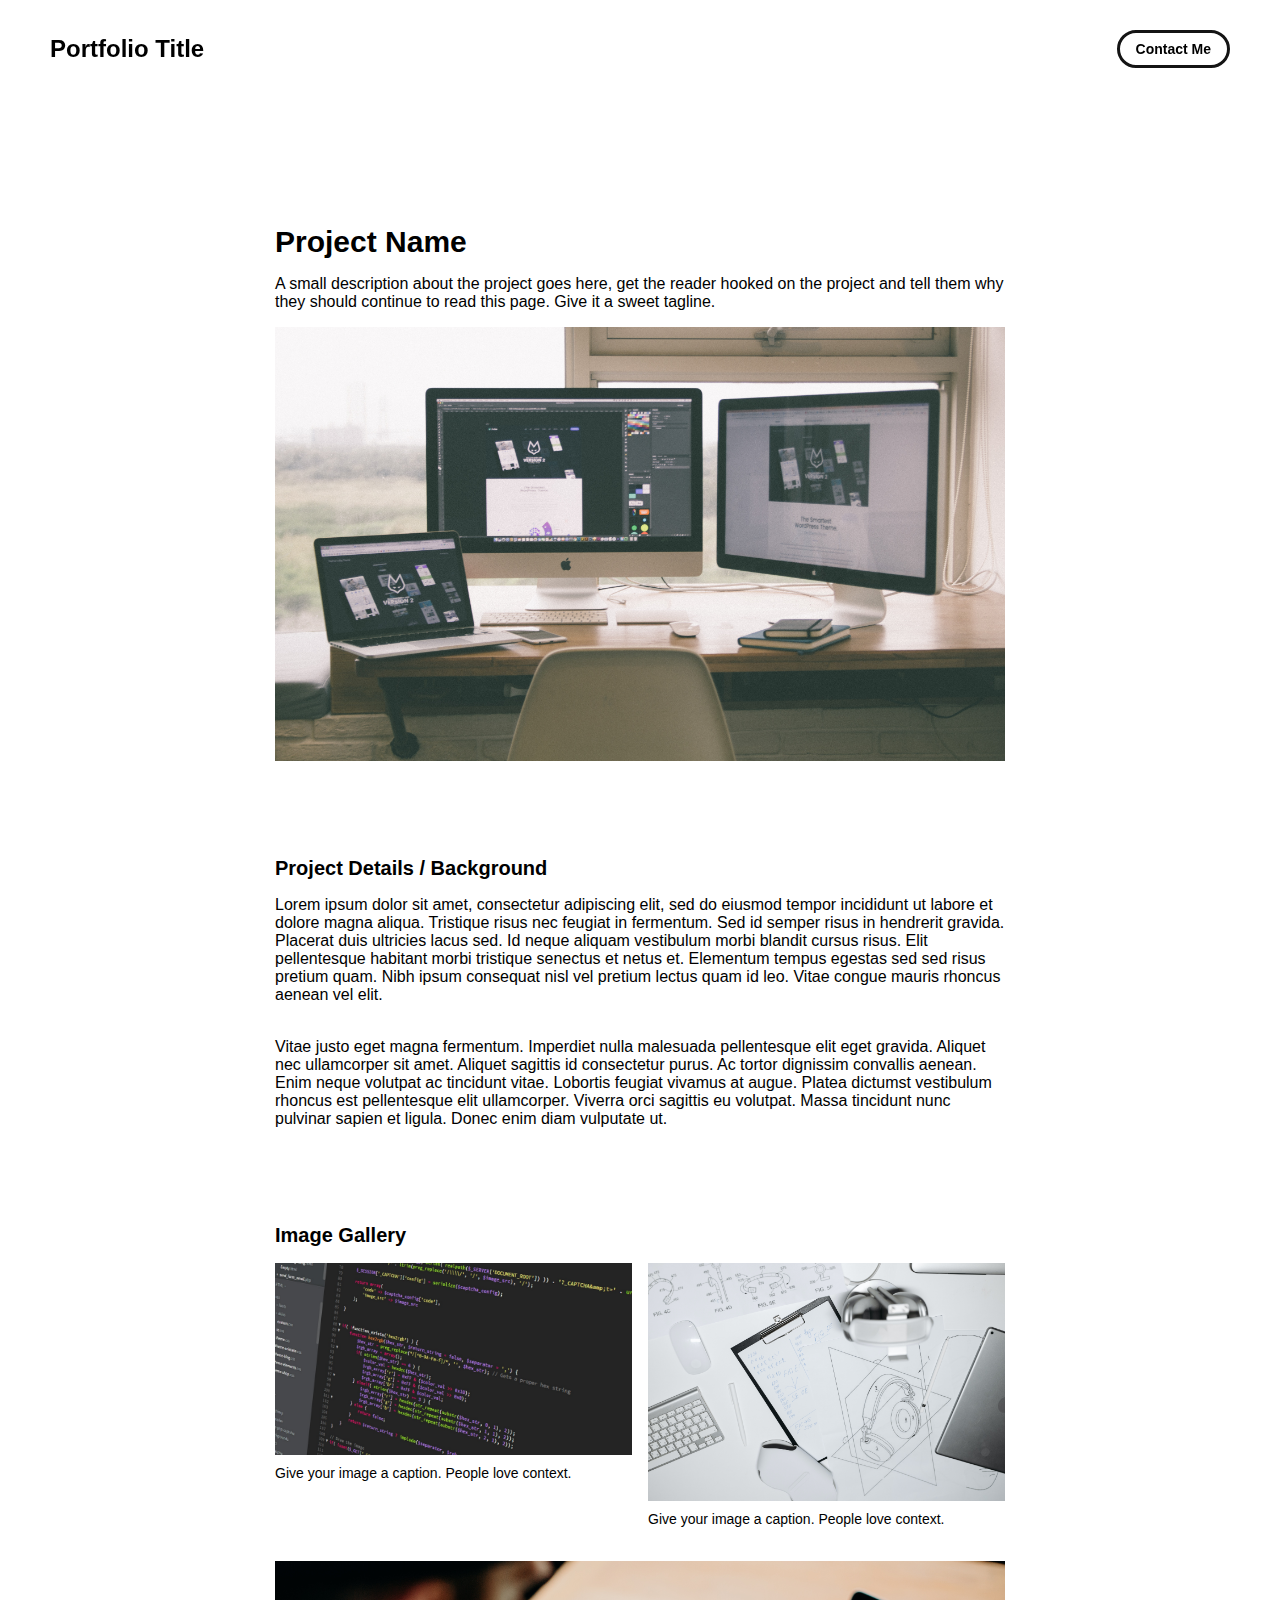
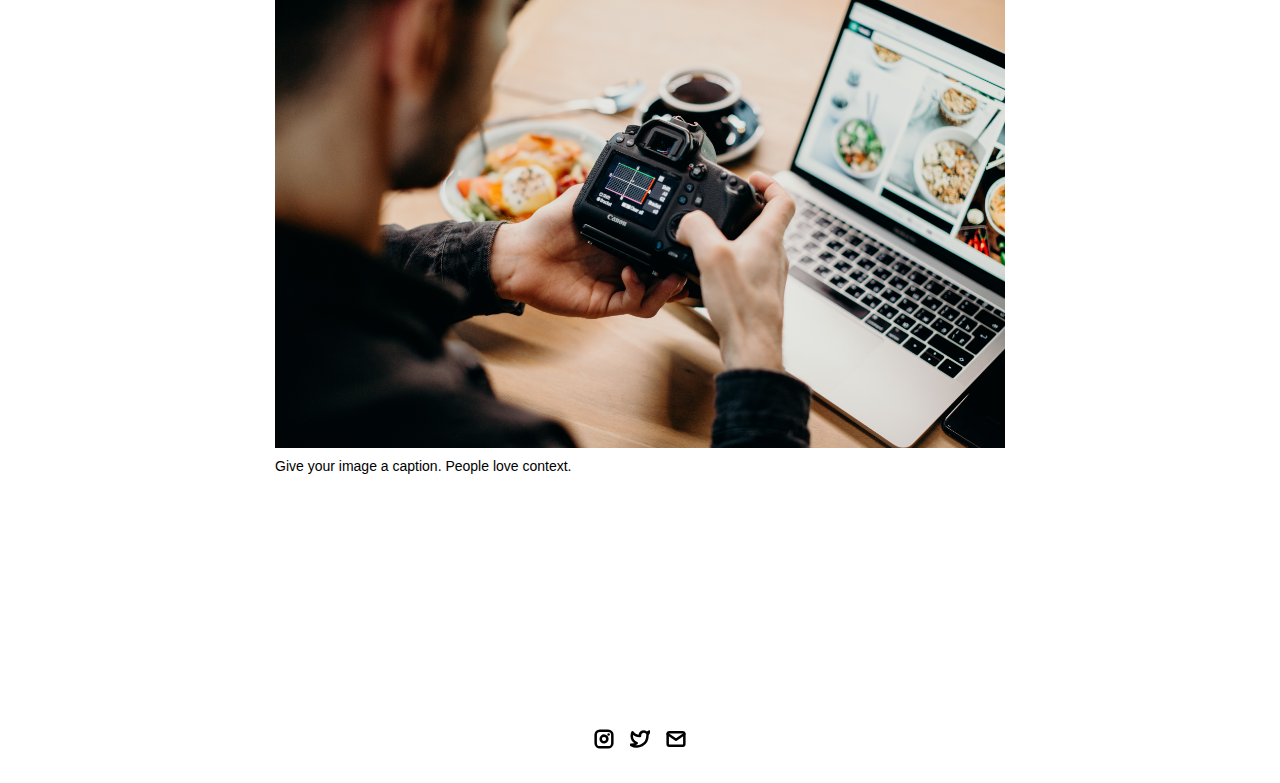
==== project-pages/project-template2.html @ 953c61aa "Create project-template2.html" ====
<!-- 
  IMPORTANT! 
  
  Keep this file unchanged to use as a template for all future project pages. 

  For every new project you add to your portfolio, make a copy of this file in the
  'project-pages' folder with a name related to the project.
-->


<!DOCTYPE html>
<html lang="en">
	<head>
		<meta charset="utf-8">
    <!-- 
      TODO

      Upload your Unemployable (or whatever photo you like) to the assets/images folder
      and change the name of the image below to match the uploaded one

      Change the title in the <title> tag to whatever you would like the title of your portfolio to be

      This should be the same across all pages.
     -->
     <link rel="icon" href="../assets/images/1311.png" />
     <title>Unemployables Portfolio</title>
    <meta name="description" content="A portfolio template for the Unemployables community.">
    <meta name="viewport" content="width=device-width, initial-scale=1" />

		<link rel="stylesheet" href="../css/layout.css">
    <link rel="stylesheet" href="../css/typography.css">
    <link rel="stylesheet" href="../css/utilities.css">

		<script defer src="../js/script.js"></script>
	</head>
	<body>
    <!-- NAVBAR -->
    <div class="navbar">
      <a class="nav-title-link" href="../index.html">
        <!-- 
          TODO - Change the "Portfolio Title" to whatever you want displayed in the top left

          (this should be the same across all pages)
         -->
        <span class="nav-title">Portfolio Title</span>
        <!-- 
          TODO - Change the email after 'mailto:' to your email address for contact 
        
          (this should be the same across all pages)
        -->
        <a class="button" href="mailto:whitevans.eth@gmail.com">
          <span class="button-text">Contact Me</span>
        </a>
      </a>
    </div>

    <!-- MAIN PAGE CONTENT -->
    <div id="main-content">

      <!-- PROJECT HEADER -->
      <div id="project-header">
          <!-- 
            TODO

            - Change the 'main-title' text to the name of your project
            - Change the 'body-text' text to a short and sweet description of your project (maybe the same as the one on the project card)
            - Change "desktop.jpeg" to the image filename you uploaded in the assets/images folder.
          -->
        <div class="main-title">Project Name</div>
        <div class="body-text">A small description about the project goes here, get the reader hooked on the project and tell them why they should continue to read this page. Give it a sweet tagline.</div>
        <image class="project-header-image" src="../assets/images/desktop.jpeg">
      </div>

      <!-- PROJECT DETAILS -->
      <!-- 
        TODO

        - Change the 'subheader-text' to whatever header you want for project details
        - Add paragraphs using the <div class="body-text"></div> elements in the "project-details-content"
      -->
      <div id="project-details">
        <div class="subheader-text">Project Details / Background</div>
        <div class="project-details-content">
          <div class="body-text">Lorem ipsum dolor sit amet, consectetur adipiscing elit, sed do eiusmod tempor incididunt ut labore et dolore magna aliqua. Tristique risus nec feugiat in fermentum. Sed id semper risus in hendrerit gravida. Placerat duis ultricies lacus sed. Id neque aliquam vestibulum morbi blandit cursus risus. Elit pellentesque habitant morbi tristique senectus et netus et. Elementum tempus egestas sed sed risus pretium quam. Nibh ipsum consequat nisl vel pretium lectus quam id leo. Vitae congue mauris rhoncus aenean vel elit.</div>
          <div class="body-text">Vitae justo eget magna fermentum. Imperdiet nulla malesuada pellentesque elit eget gravida. Aliquet nec ullamcorper sit amet. Aliquet sagittis id consectetur purus. Ac tortor dignissim convallis aenean. Enim neque volutpat ac tincidunt vitae. Lobortis feugiat vivamus at augue. Platea dictumst vestibulum rhoncus est pellentesque elit ullamcorper. Viverra orci sagittis eu volutpat. Massa tincidunt nunc pulvinar sapien et ligula. Donec enim diam vulputate ut.</div>
        </div>
      </div>

      <!-- IMAGE GALLERY -->
      <div id="project-gallery">
        <!-- TODO - Change the 'subheader-text' to whatever you want the Gallery section header to say -->
        <div class="subheader-text">Image Gallery</div>
        <div class="project-gallery-content">
            <!-- 
              TODO

              This is where the images in the gallery live. Here's a simple gallery image for you to copy:

              Full Width Image:

                <div class="gallery-image-container">
                  <img src="../assets/images/IMAGE_NAME" class="gallery-image">
                  <span class="image-caption">IMAGE_CAPTION</span>
                </div>

              Half Width Image: 

                <div class="gallery-image-container half-width">
                  <img src="../assets/images/IMAGE_NAME" class="gallery-image">
                  <span class="image-caption">IMAGE_CAPTION</span>
                </div>

              - To add an image to the this area, copy one of the above, paste it below this comment, and change the following:
                  - IMAGE_NAME: the name of the image file in assets/images
                  - IMAGE_CAPTION: to the caption of the image
            -->
            <div class="gallery-image-container half-width">
              <img src="../assets/images/code.jpeg" class="gallery-image">
              <span class="image-caption">Give your image a caption. People love context.</span>
            </div>
            <div class="gallery-image-container half-width">
              <img src="../assets/images/sketchbook.jpeg" class="gallery-image">
              <span class="image-caption">Give your image a caption. People love context.</span>
            </div>
            <div class="gallery-image-container">
              <img src="../assets/images/camera.jpeg" class="gallery-image">
              <span class="image-caption">Give your image a caption. People love context.</span>
            </div>
        </div>
      </div>
    </div>

    <!-- FOOTER -->
    <div id="footer">
      <!-- 
        TODO - Change href to your Instagram account (can also delete entire "a" element if no Instagram) 

        This should be the same across all pages.
      -->
      <a class="icon-link" target="_blank" href="https://twitter.com/whitevans_eth">
        <image src="../assets/icons/instagram.svg" class="footer-icon"/>
      </a>
      <!-- 
        TODO - Change href to your Twitter account (can also delete entire "a" element if no Twitter) 
      
        This should be the same across all pages.
      -->
      <a class="icon-link" target="_blank" href="https://twitter.com/whitevans_eth">
        <image src="../assets/icons/twitter.svg" class="footer-icon"/>
      </a>
      <!-- 
        TODO - Change the email after "mailto" to your contact email 
      
        This should be the same across all pages.
      -->
      <a class="icon-link" href="mailto:whitevans.eth@gmail.com">
        <image src="../assets/icons/mail.svg" class="footer-icon"/>
      </a>
    </div>

	</body>
</html>
---- css/layout.css ----
* {
  box-sizing: border-box;
}

html {
  text-size-adjust: none;
  -webkit-text-size-adjust: none;
  -moz-text-size-adjust: none;
  -ms-text-size-adjust: none;
}

body {
  margin: 0;
  -webkit-font-smoothing: antialiased;
  -moz-osx-font-smoothing: grayscale;
}


/* Main Page Layout */

#main-content {
  margin: 225px 425px;
  display: flex;
  flex-direction: column;
  gap: 96px;
}

/* Portfolio Header */

#portfolio-header {
  display: flex;
  gap: 20px;
  align-items: center;
}

#portfolio-header-image-container {
  display: flex;
  flex-direction: column;
  gap: 10px;
  flex-basis: 50%;
}

.portfolio-header-image {
  width: 100%;
  height: auto;
}

#portfolio-header-text-container {
  display: flex;
  flex-direction: column;
  gap: 34px;
  flex-basis: 50%;
}

/* About Section */

#about-section {
  display: flex;
  flex-direction: column;
  gap: 16px;
}

.about-section-content {
  display: flex;
  flex-direction: column;
  gap: 34px;
}

/* Project Section */

#my-work-section {
  display: flex;
  flex-direction: column;
  gap: 16px;
}

.projects-container {
  display: flex;
  gap: 34px 16px;
  flex-wrap: wrap;
}

    /* Project Cards */

    .project-card {
      max-width: calc((100% - 32px) / 3);
      display: flex;
      flex-direction: column;
      gap: 34px;
    }

    .project-card-text-container {
      flex-direction: column;
      display: flex;
      gap: 16px
    }

    .project-image {
      width: 100%;
      height: 200px;
      object-fit: cover;
      object-position: center;
    }




/* Project Pages */

#project-header {
  display: flex;
  flex-direction: column;
  gap: 16px;
}

.project-header-image {
  width: 100%;
  height: auto;
}

#project-details {
  display: flex;
  flex-direction: column;
  gap: 16px;
}

.project-details-content {
  display: flex;
  flex-direction: column;
  gap: 34px;
}

    /* Project Gallery */

    #project-gallery {
      display: flex;
      flex-direction: column;
      gap: 16px;
    }

    .project-gallery-content {
      display: flex;
      flex-wrap: wrap;
      gap: 34px 16px;
    }

    .gallery-image-container {
      width: 100%;
      display: flex;
      flex-direction: column;
      gap: 10px;
    }

    .gallery-image-container.half-width {
      width: calc((100% - 16px) / 2);
    }

    .gallery-image {
      width: 100%;
      height: auto;
    }


/* Extra Extra large devices (large laptops and desktops, 1200px and below) */
@media only screen and (max-width: 1600px) {
  #main-content {
    margin: 225px 275px;
  }
}

/* Extra large devices (large laptops and desktops, 1200px and below) */
@media only screen and (max-width: 1200px) {
  #main-content {
    margin: 225px 175px;
  }
}

/* Large devices (laptops/desktops, 1000px and below) */
@media only screen and (max-width: 1000px) {
  #main-content {
    margin: 225px 75px;
  }
}

/* Small devices (portrait tablets and large phones, 800px and below) */
@media only screen and (max-width: 800px) {
  #main-content {
    margin: 150px 50px;
  }

  #portfolio-header {
    flex-direction: column;
  }

  .project-card {
    max-width: calc((100% - 16px) / 2);
  }
}

/* Small devices (portrait tablets and large phones, 600px and below) */
@media only screen and (max-width: 600px) {
  #main-content {
    margin: 125px 20px;
  }

  .project-card {
    max-width: 100%;
  }
}
---- css/typography.css ----
body {
  font-family: "Helvetica Neue", Helvetica, Arial, sans-serif;
}

.nav-title {
  font-weight: 700;
  font-size: 24px;
}

.button-text {
  font-size: 14px;
  font-weight: 700;
}

.image-caption {
  font-size: 14px;
  font-weight: 500;
}

.main-title {
  font-size: 30px;
  font-weight: 700;
}

.subheader-text {
  font-size: 20px;
  font-weight: 700;
}

.body-text {
  font-size: 16px;
  font-weight: 500;
}

.project-card-text {
  overflow: hidden;
  text-overflow: ellipsis;
  display: -webkit-box;
  -webkit-line-clamp: 4;
  -webkit-box-orient: vertical;
}

.project-title {
  overflow: hidden;
  text-overflow: ellipsis;
  display: -webkit-box;
  -webkit-line-clamp: 1;
  -webkit-box-orient: vertical;
}
---- css/utilities.css ----
/* Icons */

.right-arrow-icon {
  width: 16px;
  height: 16px;
  margin-top: 1px;
}

.footer-icon {
  width: 20px;
  height: 20px;
}

a.icon-link {
  transition: transform 200ms ease-in-out;
}

a.icon-link:hover {
  cursor: pointer;
  stroke-width: 5;
  margin: 0;
  transform: rotate(15deg);
}


/* Navbar Styling */

.navbar {
  width: 100%;
  padding: 30px 50px;
  display: flex;
  justify-content: space-between;
  align-items: center;
  position: fixed;
  top: 0;
  left: 0;
}

.nav-title-link {
  color: black;
  text-decoration: none;
}

.nav-title-link:hover {
  text-decoration: underline;
}

/* Small devices (portrait tablets and large phones, 800px and below) */
@media only screen and (max-width: 800px) {
  .navbar {
    padding: 20px 20px;
    background-color: white
  }
}


/* Button Styling */

a.button {
  padding: 8px 16px;
  border: 3px solid #141414;
  border-radius: 50px;
  color: black;
  text-decoration: none;
  width: fit-content;
  display: flex;
  gap: 5px;
  align-items: center;
}

a.button:hover {
  text-decoration: underline;
  text-decoration-thickness: 2px;
  cursor: pointer;
}


/* Footer Styling */

#footer {
  width: 100%;
  display: flex;
  padding: 30px 50px;
  justify-content: center;
  align-items: center;
  gap: 16px;
}

/* Link Styling */
a.no-underline {
  text-decoration: none;
  color: black
}

a.no-underline:hover {
  text-decoration: underline;
  cursor: pointer;
}

/* Small devices (portrait tablets and large phones, 800px and below) */
@media only screen and (max-width: 800px) {
  #footer {
    padding: 20px 20px;
  }
}
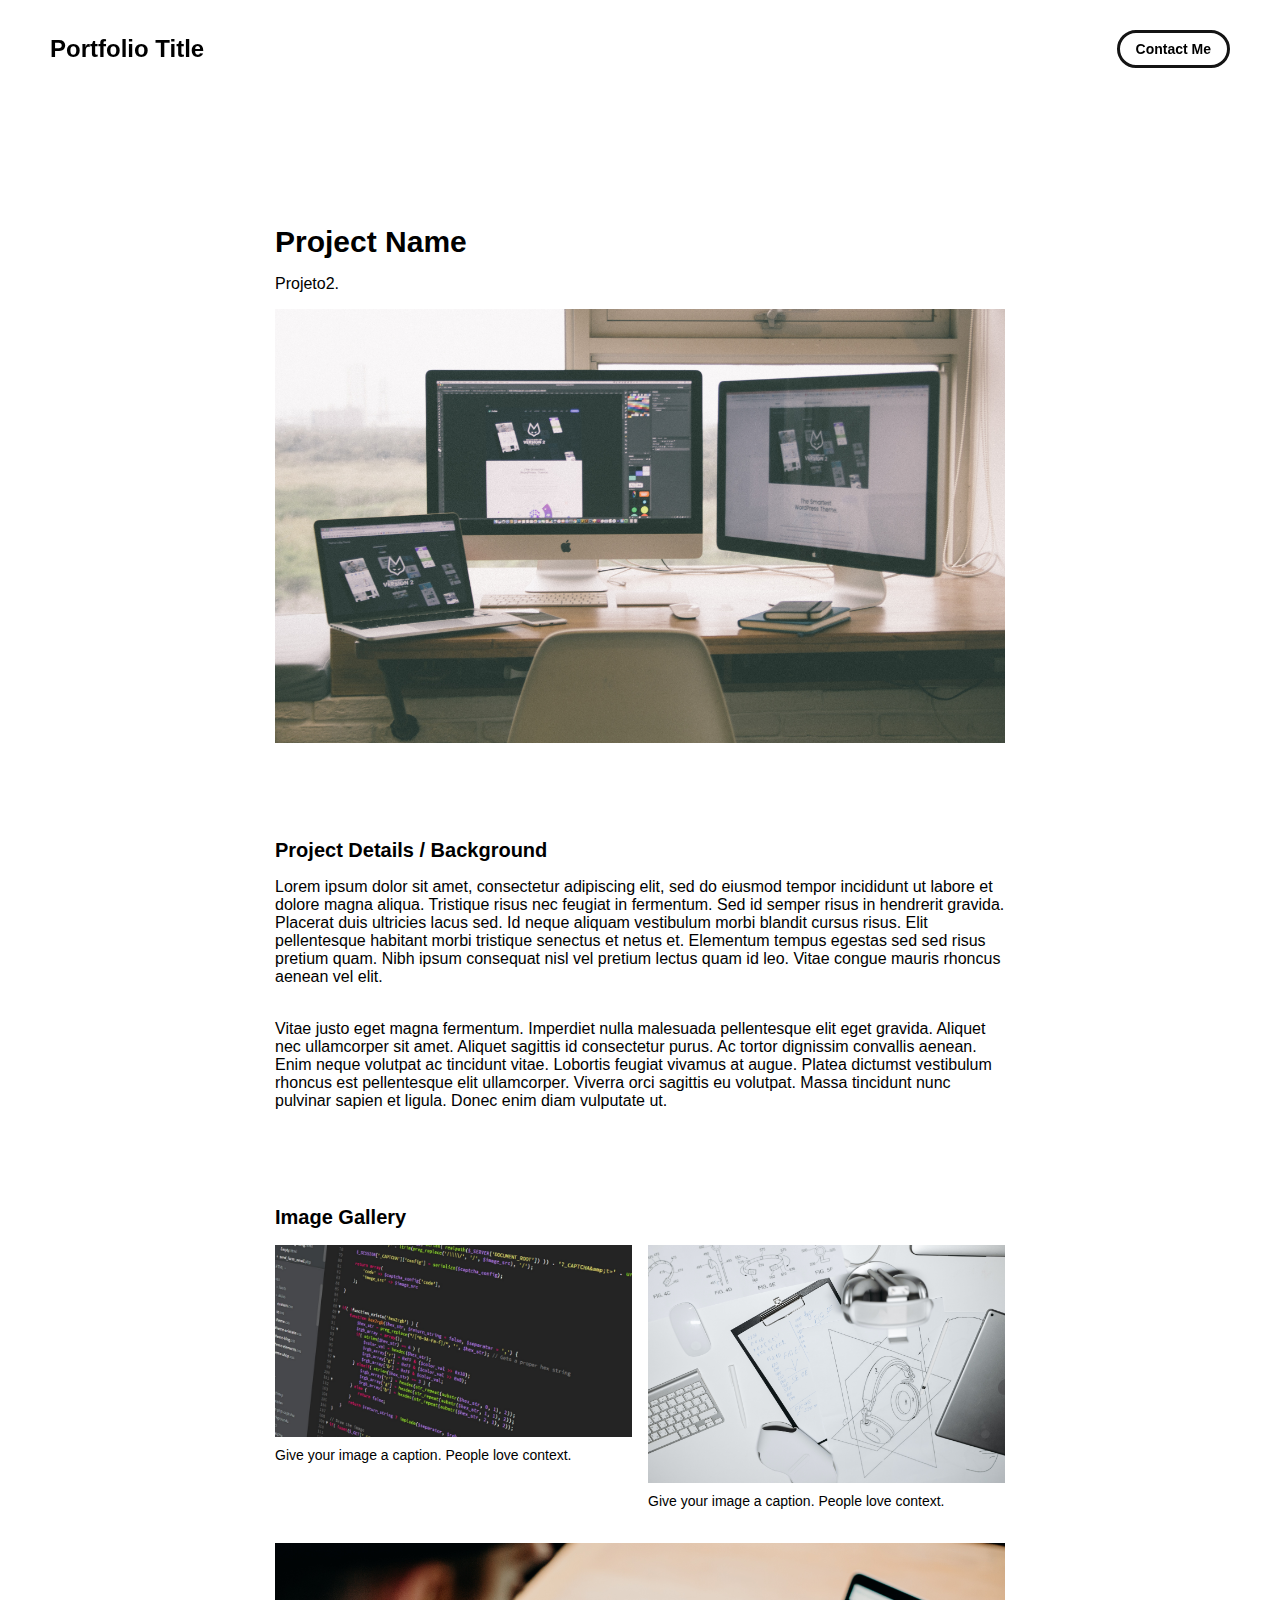
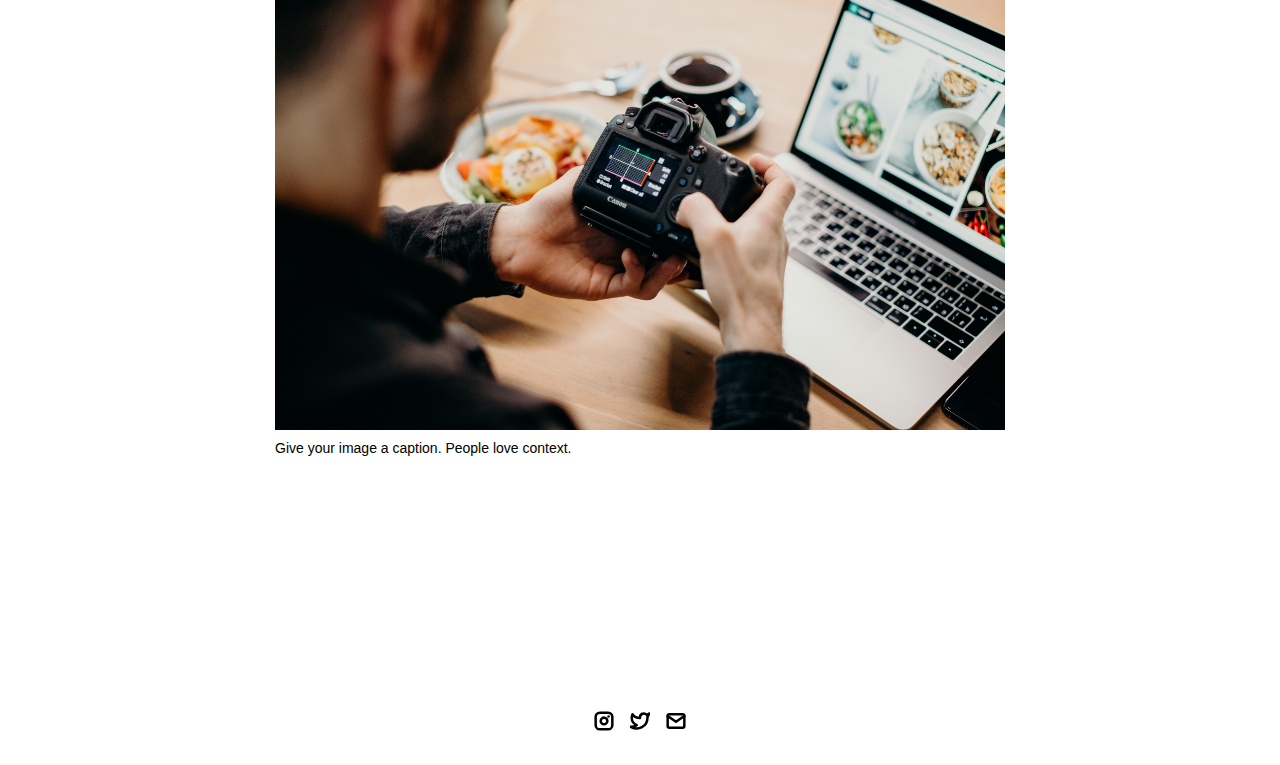
==== commit d5ea58ba: "Update project-template2.html" ====
--- a/project-pages/project-template2.html
+++ b/project-pages/project-template2.html
@@ -69,7 +69,7 @@
             - Change "desktop.jpeg" to the image filename you uploaded in the assets/images folder.
           -->
         <div class="main-title">Project Name</div>
-        <div class="body-text">A small description about the project goes here, get the reader hooked on the project and tell them why they should continue to read this page. Give it a sweet tagline.</div>
+        <div class="body-text">Projeto2.</div>
         <image class="project-header-image" src="../assets/images/desktop.jpeg">
       </div>
 
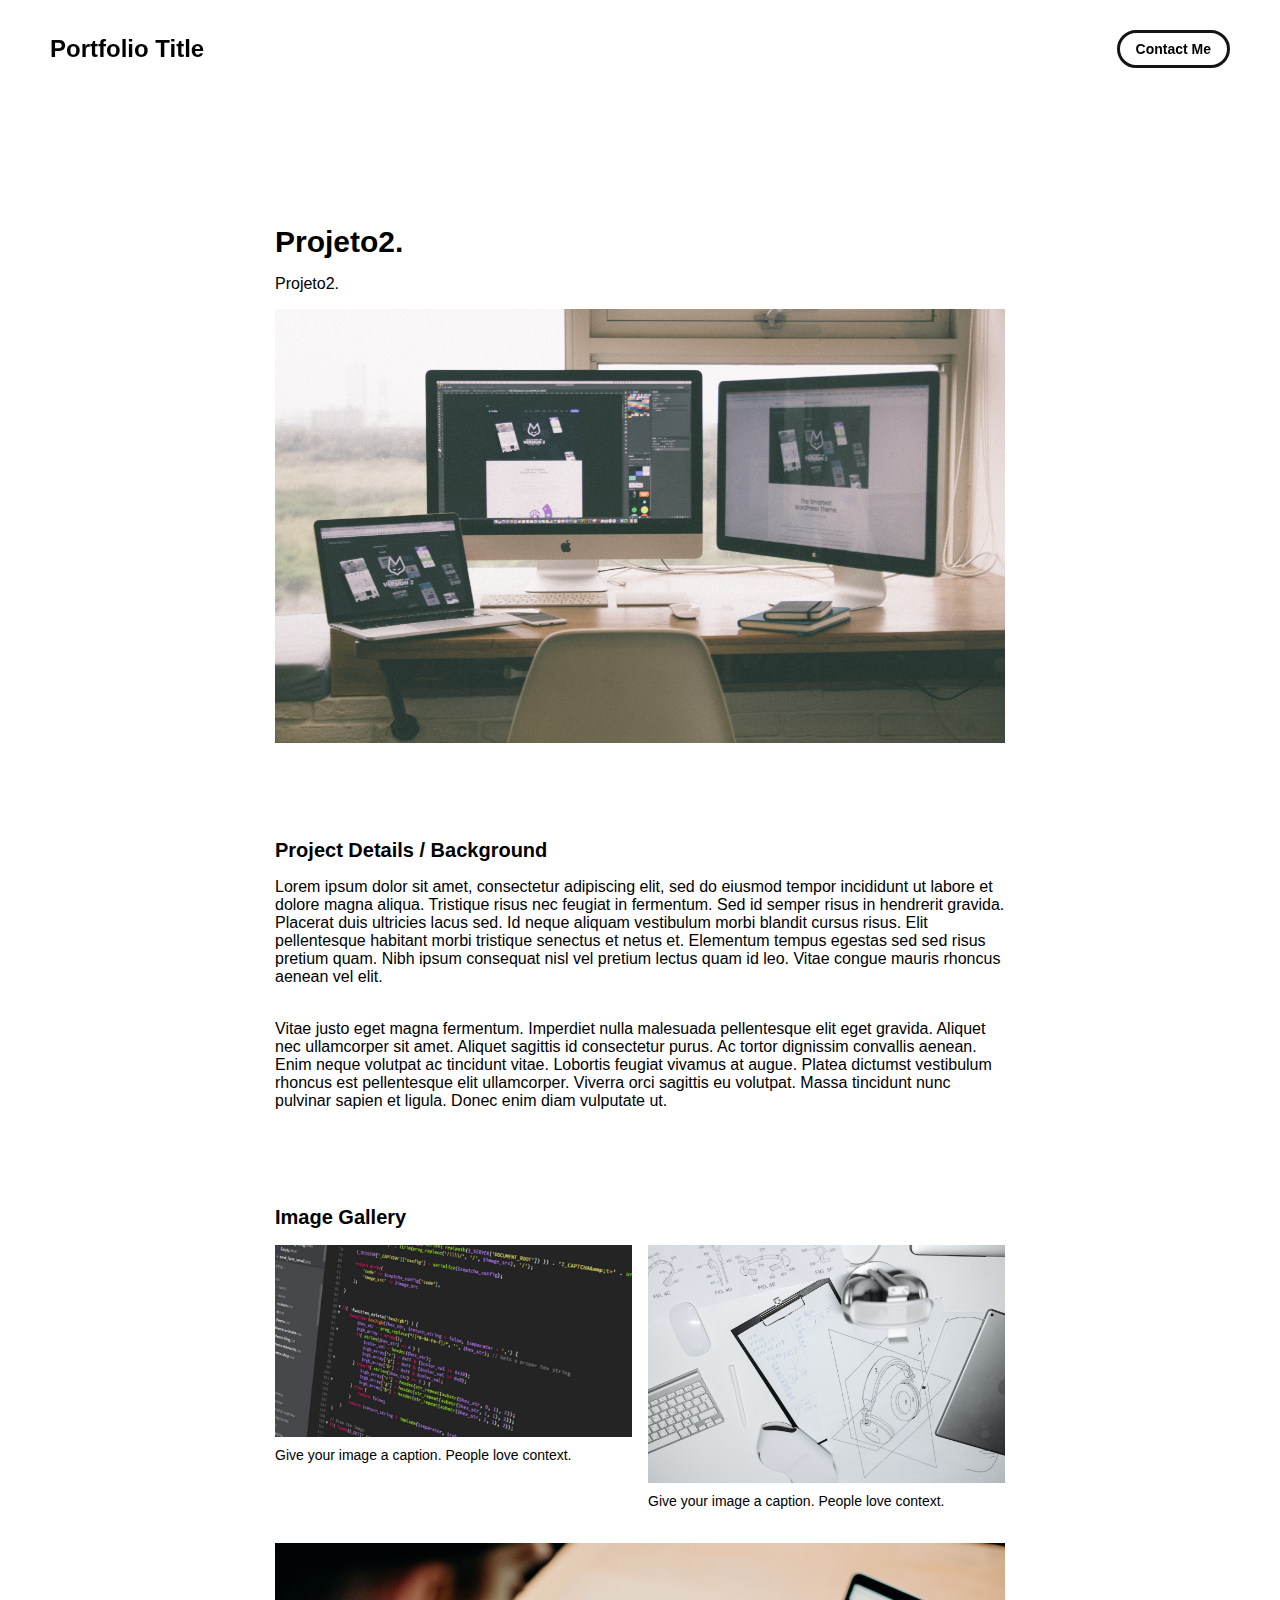
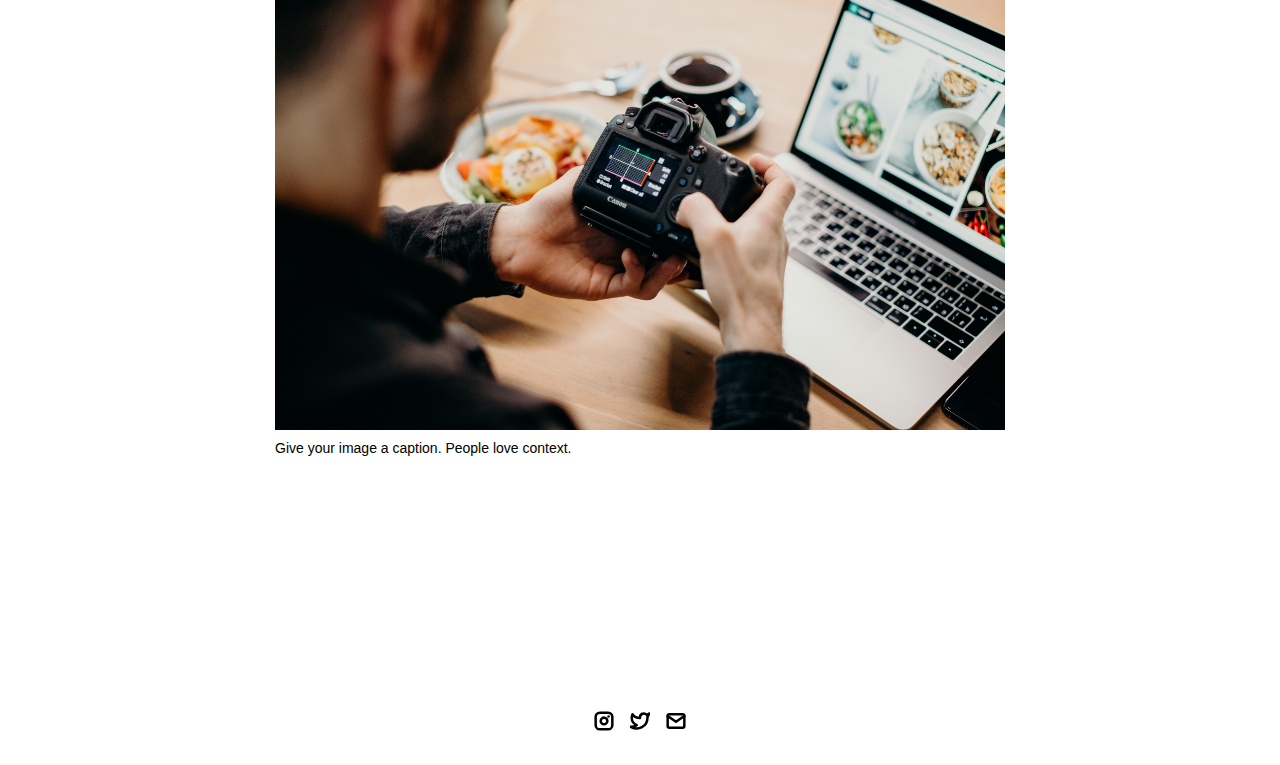
==== commit b640571b: "Update project-template2.html" ====
--- a/project-pages/project-template2.html
+++ b/project-pages/project-template2.html
@@ -68,7 +68,7 @@
             - Change the 'body-text' text to a short and sweet description of your project (maybe the same as the one on the project card)
             - Change "desktop.jpeg" to the image filename you uploaded in the assets/images folder.
           -->
-        <div class="main-title">Project Name</div>
+        <div class="main-title">Projeto2.</div>
         <div class="body-text">Projeto2.</div>
         <image class="project-header-image" src="../assets/images/desktop.jpeg">
       </div>
